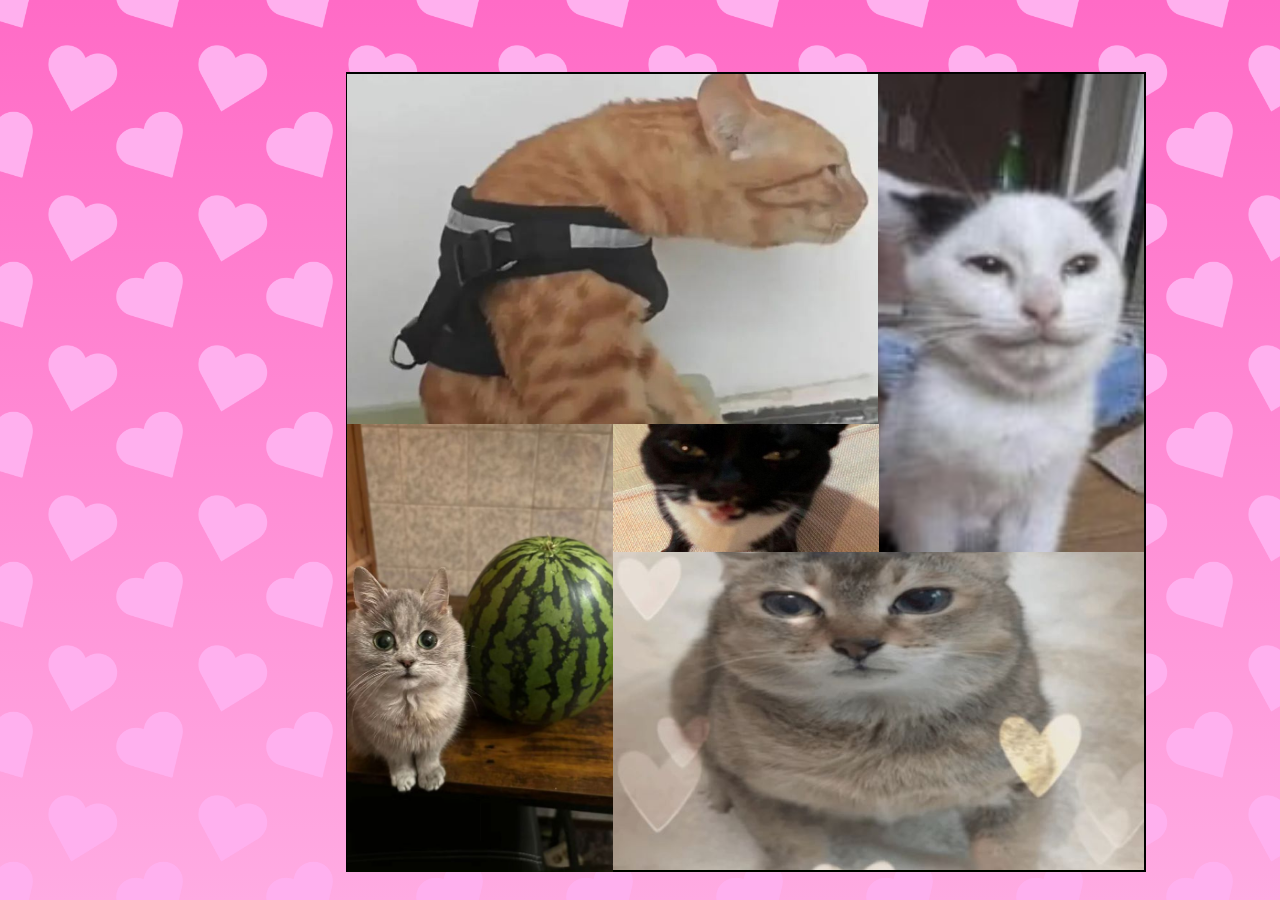
==== website-1/index.html @ 87fd1ad5 "fixed it" ====
<!DOCTYPE html>
<html lang="en">
<head>
    <meta charset="UTF-8">
    <meta name="viewport" content="width=device-width, initial-scale=1.0">
    <title>Document</title>
    <style>
	
	body{
	  margin: 0;
	  padding: 0;
	  background: #ffabe2;
background: linear-gradient(0deg,rgba(255, 171, 226, 1) 0%, rgba(255, 107, 198, 1) 100%);
	  background-repeat: repeat-x;
	  background-attachment: fixed;
	  overflow: hidden;
	  color: azure;
	}
	
        table {
		table-layout: fixed;
            border: 3px solid black;
            border-collapse: collapse;
            aspect-ratio: 1;
            width: 600px;
			height: 600px;
        }
 
        td {
            border: 1px solid black;
            text-align: center;
			padding: 0;
            overflow: hidden;
        }
		
 
		td img {
		position: absolute;
		top: 0;
		left: 0;
            width: 100%;
            height: 100%;
            object-fit: cover;
			object-position: center;
            display: block;
        }
 
		
		 
        .blue {
            background-color: skyblue;
        }
 
        .red {
            background-color: rgb(219, 118, 118);
        }
 
        .green {
            background-color: #26fd05;
        }
		
		.table{
		 position: absolute;
		left: 27%;
		top: 8%;
		transform: translate(0%, 0%);
		 width: 800px;
		  height: 800px;
		  animation:spin 40s linear infinite;
		}
		
		.bg{
		background-image: url(imgs/bg.png);
		background-size: 150px 150px;
		height: 100vh;
		width: 100vw;
		background-position: 0px 0px;
		animation: slide linear 10s infinite;	
		}
		
		
		@keyframes slide{
		from{background-position: 0px 0px; }
		to{background-position: -750px -750px;}
		}
		
		@keyframes spin { 
		100% { 
			rotate: 360deg;
		}
		
}
    </style>
</head>
<body>
<div class="bg"></div>

    <table class="table">
        <tr>
            <td colspan="2" class="blue"><img src="imgs\1.jpg" style="width:531px; height:350px;">
			</td>
            <td rowspan="2" class="red"><img id="img2" src="imgs\2.jpg" style="width:266px; height: 478px; left: 531px;">
			</td>
        </tr>
        <tr>
            <td rowspan="2" class="red"><img id="img3" src="imgs\3.jpg" style="width:266px; height: 448px; left: 0px; top: 350px">
			</td>
            <td class="green"><img id="img5" src="imgs\5.jpg" style="width:266px; height: 129px; left: 266px; top: 350px">
			</td>
        </tr>
        <tr>
            <td colspan="2" class="blue"><img id="img4" src="imgs\4.jpg" style="width:531px; height: 318px; left: 266px; top: 478px">
			</td>
        </tr>
    </table>
	
	<script>
	
	// Fuck JavaScript
	
	window.addEventListener(
            "resize", getSizes, false);

        let out = document.querySelector(".size");

        function getSizes() {
            let zoom = ((window.outerWidth - 10)
                / window.innerWidth) * 100;
			
			if(zoom >= 149){
			document.getElementById("img2").setAttribute("style","height:465px; width:266px; left: 531px;");
			}else{	
			document.getElementById("img2").setAttribute("style","width:266px; height: 478px; left: 531px;");
			document.getElementById("img4").setAttribute("style","width:531px; height: 318px; left: 266px; top: 478px");
			}
			
			if(zoom <= 91){
			document.getElementById("img2").setAttribute("style","height:499px; width:266px; left: 531px;");
			}
			
			if(zoom <= 51){
			document.getElementById("img2").setAttribute("style","height:532px; width:266px; left: 531px;");
			}
			
			if(zoom >= 149){
			document.getElementById("img4").setAttribute("style","width:531px; height: 332px; left: 266px; top: 465px");
			}
			
			if(zoom >= 174){
			document.getElementById("img2").setAttribute("style","height:456px; width:266px; left: 531px;");
			document.getElementById("img4").setAttribute("style","width:531px; height: 340px; left: 266px; top: 456px");
			}
			
			if(zoom >= 199){
			document.getElementById("img2").setAttribute("style","height:478px; width:266px; left: 531px;");
			}

			
        }
		
	</script>
	
</body>
</html>
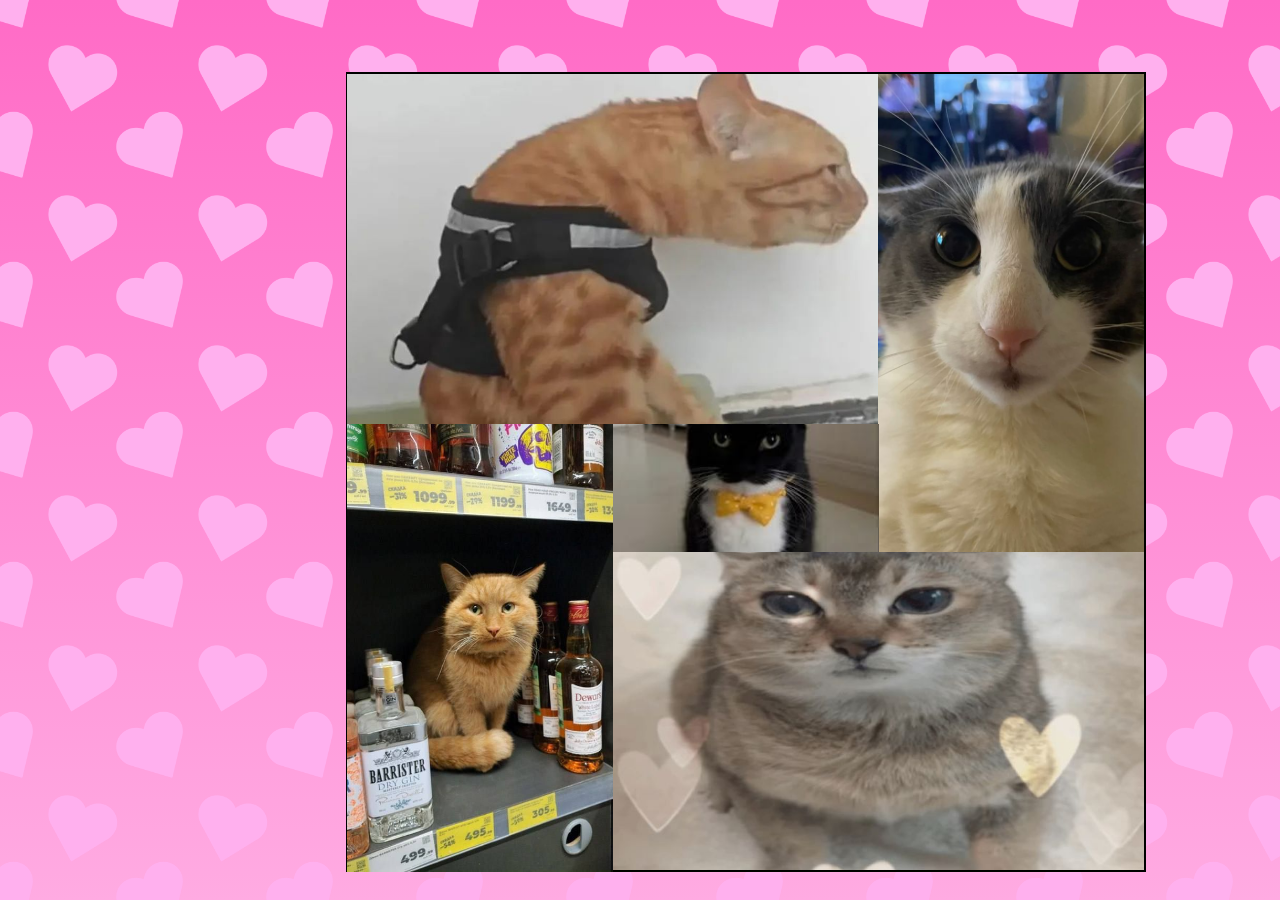
==== commit a2a4f61d: "update the comment in index.html" ====
--- a/website-1/index.html
+++ b/website-1/index.html
@@ -116,7 +116,8 @@
 	
 	<script>
 	
-	// Fuck JavaScript
+	// And yes I know this looks terrible, but fuck JavaScript
+	// Jeigu normaliai veiktu tas zoom dalykas, man nereiketu daryti this bullshit
 	
 	window.addEventListener(
             "resize", getSizes, false);
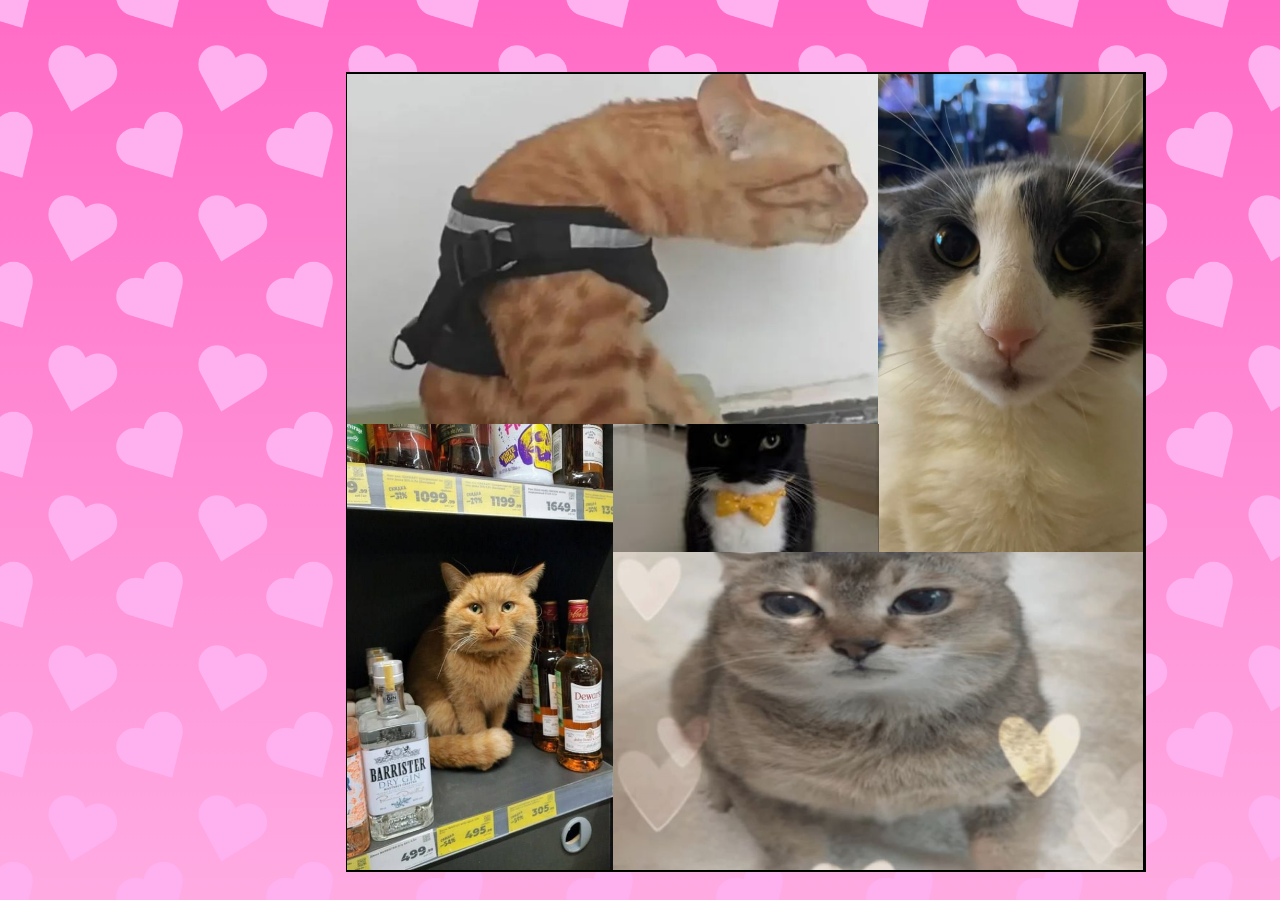
==== commit 0f11fb16: "small fixes" ====
--- a/website-1/index.html
+++ b/website-1/index.html
@@ -99,17 +99,17 @@
         <tr>
             <td colspan="2" class="blue"><img src="imgs\1.jpg" style="width:531px; height:350px;">
 			</td>
-            <td rowspan="2" class="red"><img id="img2" src="imgs\2.jpg" style="width:266px; height: 478px; left: 531px;">
+            <td rowspan="2" class="red"><img id="img2" src="imgs\2.jpg" style="width:265px; height: 478px; left: 531px;">
 			</td>
         </tr>
         <tr>
-            <td rowspan="2" class="red"><img id="img3" src="imgs\3.jpg" style="width:266px; height: 448px; left: 0px; top: 350px">
+            <td rowspan="2" class="red"><img id="img3" src="imgs\3.jpg" style="width:266px; height: 446px; left: 0px; top: 350px">
 			</td>
             <td class="green"><img id="img5" src="imgs\5.jpg" style="width:266px; height: 129px; left: 266px; top: 350px">
 			</td>
         </tr>
         <tr>
-            <td colspan="2" class="blue"><img id="img4" src="imgs\4.jpg" style="width:531px; height: 318px; left: 266px; top: 478px">
+            <td colspan="2" class="blue"><img id="img4" src="imgs\4.jpg" style="width:530px; height: 318px; left: 266px; top: 478px">
 			</td>
         </tr>
     </table>
@@ -129,27 +129,39 @@
                 / window.innerWidth) * 100;
 			
 			if(zoom >= 149){
-			document.getElementById("img2").setAttribute("style","height:465px; width:266px; left: 531px;");
+			document.getElementById("img2").setAttribute("style","height:465px; width:265px; left: 531px;");
 			}else{	
-			document.getElementById("img2").setAttribute("style","width:266px; height: 478px; left: 531px;");
-			document.getElementById("img4").setAttribute("style","width:531px; height: 318px; left: 266px; top: 478px");
+			document.getElementById("img2").setAttribute("style","width:265px; height: 478px; left: 531px;");
+			document.getElementById("img3").setAttribute("style","width:266px; height: 446px; left: 0px; top: 350px");
+			document.getElementById("img4").setAttribute("style","width:530px; height: 318px; left: 266px; top: 478px");
 			}
 			
 			if(zoom <= 91){
-			document.getElementById("img2").setAttribute("style","height:499px; width:266px; left: 531px;");
+			document.getElementById("img2").setAttribute("style","height:500px; width:266px; left: 531px;");
+			document.getElementById("img3").setAttribute("style","width:266px; height: 447px; left: 0px; top: 350px");
+			document.getElementById("img4").setAttribute("style","width:531px; height: 319px; left: 266px; top: 478px");
+			
 			}
 			
 			if(zoom <= 51){
-			document.getElementById("img2").setAttribute("style","height:532px; width:266px; left: 531px;");
+			document.getElementById("img2").setAttribute("style","height:533px; width:266px; left: 531px;");
+			}
+			
+			if(zoom >= 109){
+			document.getElementById("img4").setAttribute("style","width:530px; height: 319px; left: 266px; top: 478px");
+			}
+			
+			if(zoom >= 124){
+			document.getElementById("img4").setAttribute("style","width:530px; height: 332px; left: 266px; top: 465px");
 			}
 			
 			if(zoom >= 149){
-			document.getElementById("img4").setAttribute("style","width:531px; height: 332px; left: 266px; top: 465px");
+			document.getElementById("img4").setAttribute("style","width:530px; height: 331px; left: 266px; top: 465px");
 			}
 			
 			if(zoom >= 174){
-			document.getElementById("img2").setAttribute("style","height:456px; width:266px; left: 531px;");
-			document.getElementById("img4").setAttribute("style","width:531px; height: 340px; left: 266px; top: 456px");
+			document.getElementById("img2").setAttribute("style","height:455px; width:266px; left: 531px;");
+			document.getElementById("img4").setAttribute("style","width:530px; height: 341px; left: 266px; top: 456px");
 			}
 			
 			if(zoom >= 199){
